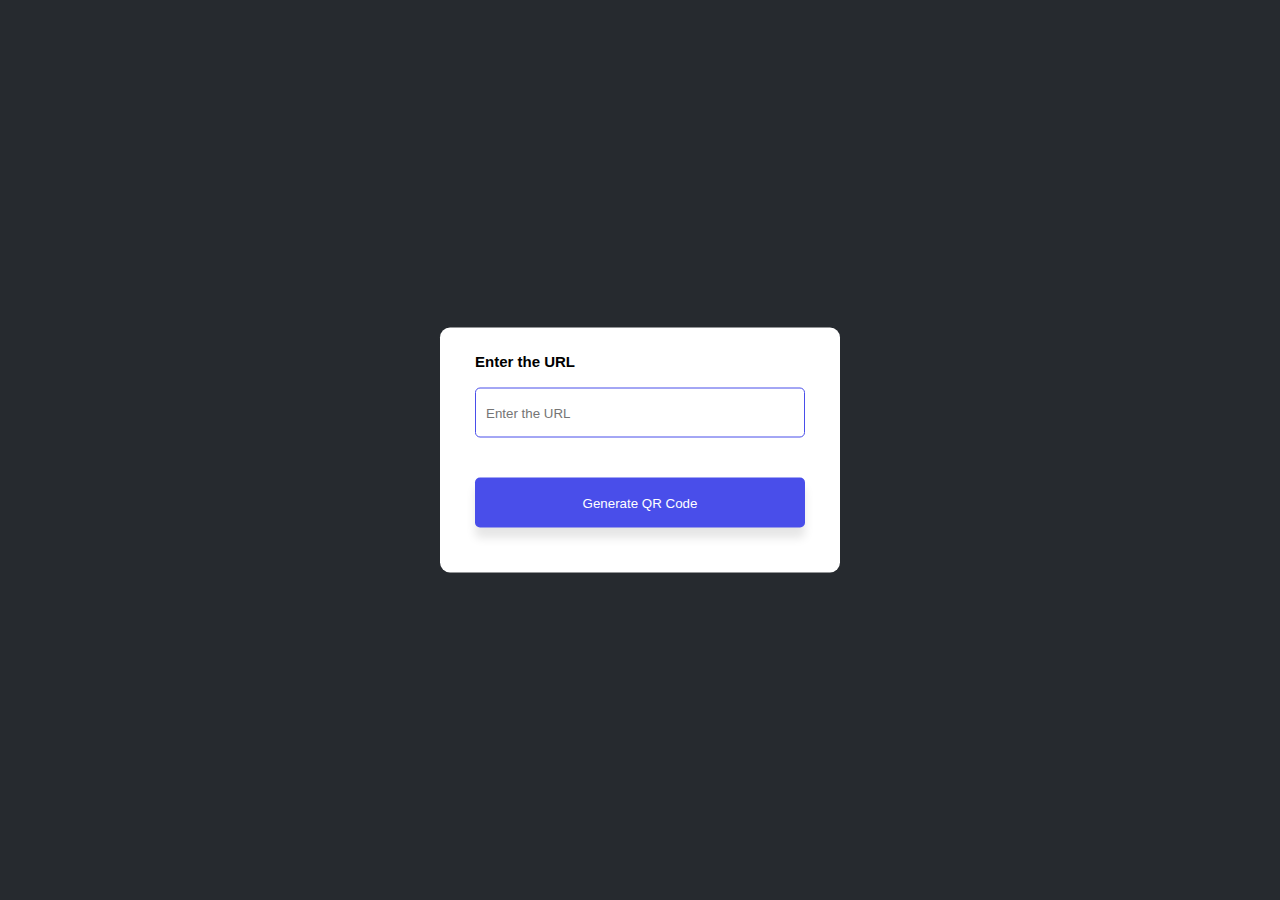
==== JavaScript/DayOne-QRCodeGenerator/index.html @ fe9ad897 "Created the structure of the application" ====
<!DOCTYPE html>
<html lang="en">
<head>
    <meta charset="UTF-8">
    <meta name="viewport" content="width=device-width, initial-scale=1.0">
    <title>QR Code Generator</title>
    <link rel="stylesheet" href="style.css">
</head>
<body>
    <div class="container">
        <p>Enter the URL</p>
        <input type="text" placeholder="Enter the URL" id="qrText">
        <div id="imgBox">
            <img src="" alt="" id="qrImage">
        </div>
        <button onclick="Generate()">Generate QR Code</button>
    </div>
    <script src="script.js"></script>
</body>
</html>
---- JavaScript/DayOne-QRCodeGenerator/style.css ----
* {
    margin: 0;
    padding: 0;
    font-family: 'Poppins', sans-serif;
    box-sizing: border-box;
}

body {
    background: #262a2f;

}

.container {
    width: 400px;
    padding: 25px 35px;
    position: absolute;
    top: 50%;
    left: 50%;
    transform: translate(-50%, -50%);
    background: #fff;
    border-radius: 10px;
}

.container p {
    font-weight: 600;
    font-size: 15px;
    margin-bottom: 8px;
}

.container input {
    width: 100%;
    height: 50px;
    border: 1px solid #494eea;
    outline: 0;
    padding: 10px;
    margin: 10px 0 20px;
    border-radius: 5px;
}


.container button {
    width: 100%;
    height: 50px;
    background: #494eea;
    color: #fff;
    border: 0;
    outline: 0;
    border-radius: 5px;
    box-shadow: 0 10px 10px rgba(0, 0, 0, 0.1);
    cursor: pointer;
    margin: 20px 0;
    font-weight: 500;
}

#imgBox {
    width: 200px;
    border-radius: 5px;
    max-height: 0;
    overflow: hidden;
    transition: max-height 1s;
}

#imgBox img {
    width: 100%;
    padding: 10px;
}

#imgBox.show-img {
    max-height: 300px;
    margin: 10px auto;
    border: 1px solid #d1d1d1;
}

.error {
    border: 1px solid #ea4949 !important;
    animation: shake 0.1s linear 10;
}

@keyframes shake{
    0% {
        transform: translateX(0);
    }
    25% {
        transform: translateX(-2px);
    }
    50% {
        transform: translateX(0);
    }
    75% {
        transform: translateX(2px);
    }
    100%{
        transform: translateX(0);
    }


    
}
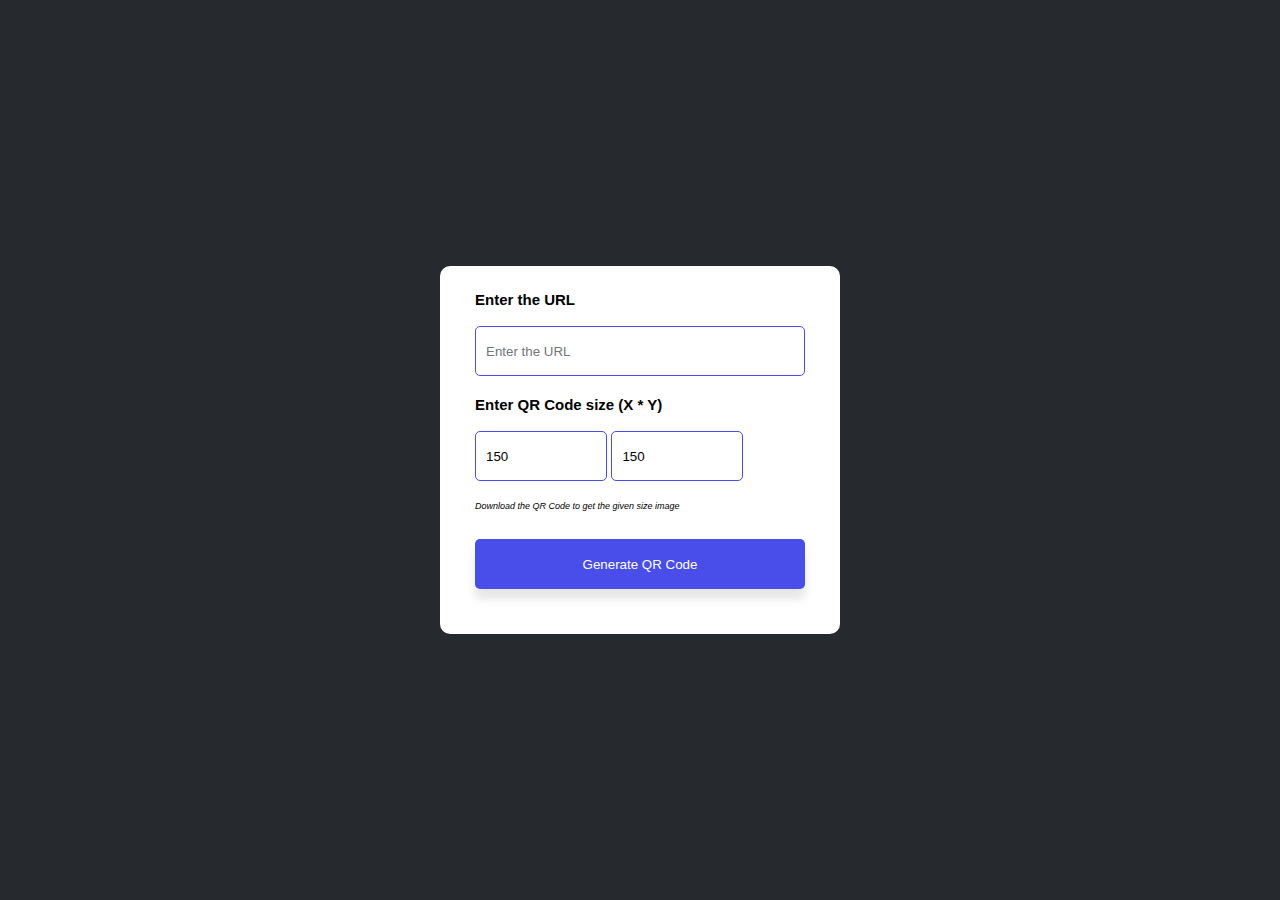
==== commit 7c523adf: "Added the size option" ====
--- a/JavaScript/DayOne-QRCodeGenerator/index.html
+++ b/JavaScript/DayOne-QRCodeGenerator/index.html
@@ -10,6 +10,10 @@
     <div class="container">
         <p>Enter the URL</p>
         <input type="text" placeholder="Enter the URL" id="qrText">
+        <p>Enter QR Code size (X * Y)</p>
+        <input type="number" id="qrX" value="150" placeholder="X">
+        <input type="number" id="qrY" value="150" placeholder="Y">
+        <p class="hint">Download the QR Code to get the given size image</p>
         <div id="imgBox">
             <img src="" alt="" id="qrImage">
         </div>
--- a/JavaScript/DayOne-QRCodeGenerator/style.css
+++ b/JavaScript/DayOne-QRCodeGenerator/style.css
@@ -35,6 +35,16 @@
     padding: 10px;
     margin: 10px 0 20px;
     border-radius: 5px;
+}
+
+.container input[type="number"] {
+    width: 40%;
+}
+
+p.hint {
+    font-size: xx-small;
+    font-weight: 300;
+    font-style: italic;
 }
 
 
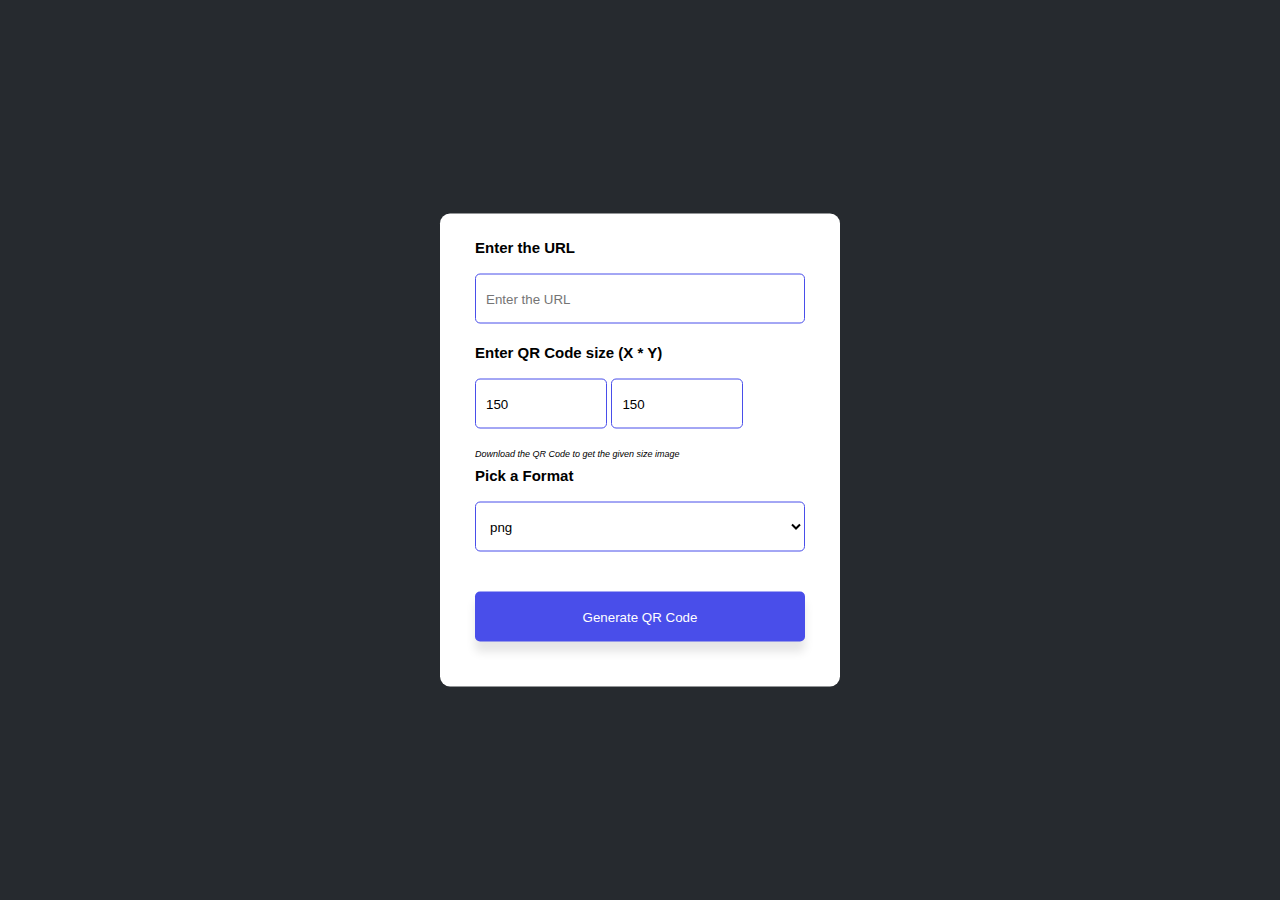
==== commit 814f3c65: "Created the format selector" ====
--- a/JavaScript/DayOne-QRCodeGenerator/index.html
+++ b/JavaScript/DayOne-QRCodeGenerator/index.html
@@ -14,8 +14,20 @@
         <input type="number" id="qrX" value="150" placeholder="X">
         <input type="number" id="qrY" value="150" placeholder="Y">
         <p class="hint">Download the QR Code to get the given size image</p>
+        <p>Pick a Format</p>
+        <select name="" id="qrFormat">
+            <option value="png">png</option>
+            <option value="gif">gif</option>
+            <option value="jpeg">jpeg</option>
+            <option value="jpg">jpg</option>
+            <option value="svg">svg</option>
+            <option value="eps">eps</option>
+        </select>
         <div id="imgBox">
-            <img src="" alt="" id="qrImage">
+            <div class="imgContainer">
+                <img src="" alt="" id="qrImage">
+            </div>
+            <button id="download">Download<p class="hint">(comming soon)</p></button>
         </div>
         <button onclick="Generate()">Generate QR Code</button>
     </div>
--- a/JavaScript/DayOne-QRCodeGenerator/style.css
+++ b/JavaScript/DayOne-QRCodeGenerator/style.css
@@ -37,6 +37,16 @@
     border-radius: 5px;
 }
 
+.container select {
+    width: 100%;
+    height: 50px;
+    padding: 10px;
+    margin: 10px 0 20px;
+    border-radius: 5px;
+    border: 1px solid #494eea;
+    background-color: #fff;
+}
+
 .container input[type="number"] {
     width: 40%;
 }
@@ -64,10 +74,19 @@
 
 #imgBox {
     width: 200px;
-    border-radius: 5px;
     max-height: 0;
     overflow: hidden;
     transition: max-height 1s;
+}
+
+#imgBox .imgContainer {
+    border-radius: 5px;
+    border: 1px solid #d1d1d1;
+}
+
+#imgBox button {
+    background: #49ea5f;
+    color: #262a2f;
 }
 
 #imgBox img {
@@ -78,7 +97,6 @@
 #imgBox.show-img {
     max-height: 300px;
     margin: 10px auto;
-    border: 1px solid #d1d1d1;
 }
 
 .error {
